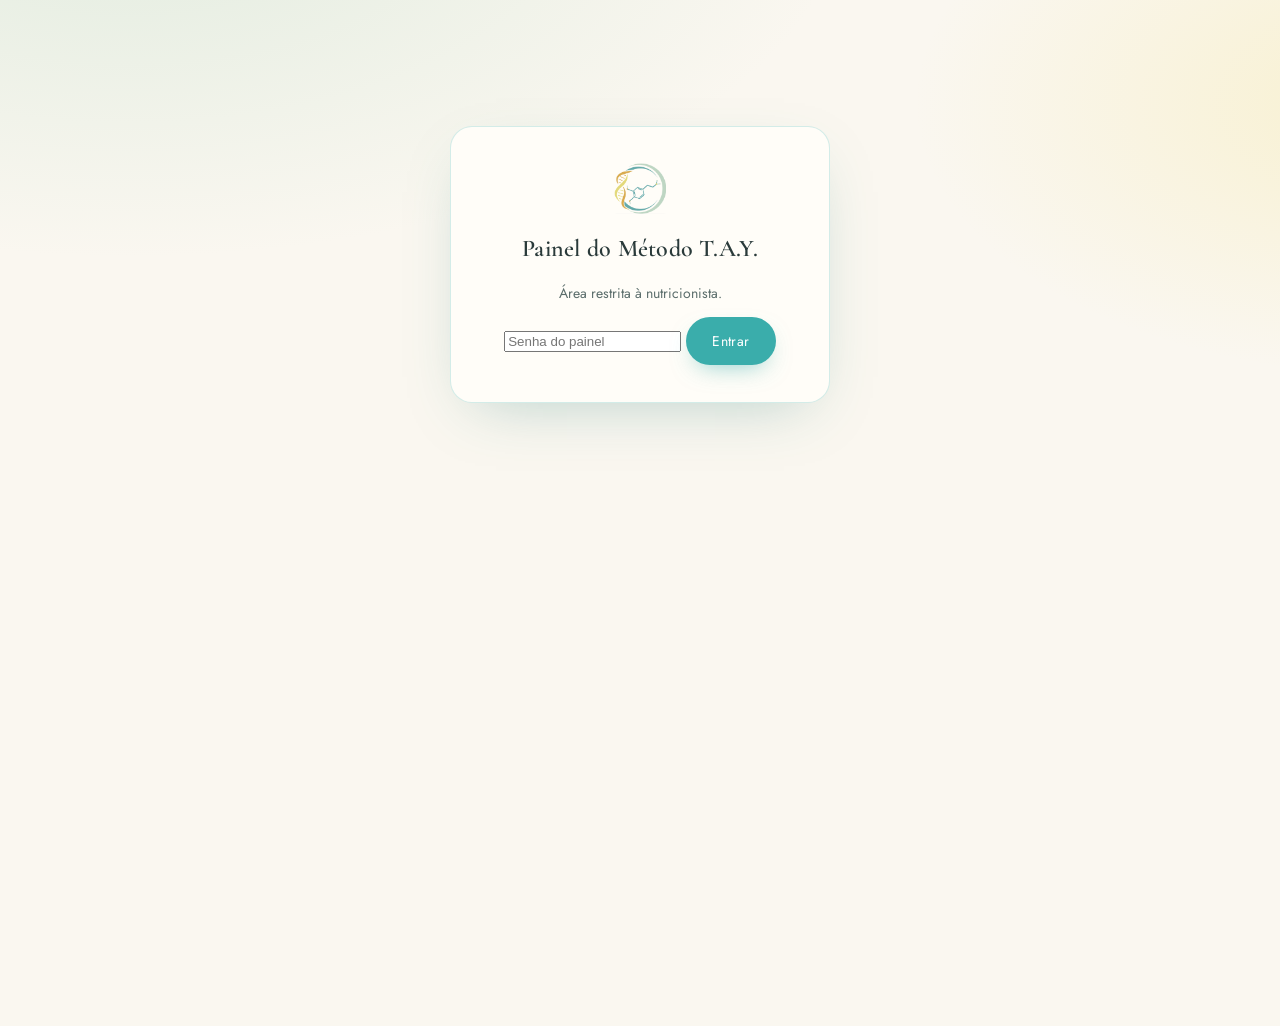
==== dashboard.html @ d7ea4181 "Versão Inicial" ====
<!DOCTYPE html>
<html lang="pt-BR">
<head>
<meta charset="UTF-8">
<meta name="viewport" content="width=device-width, initial-scale=1.0">
<title>Painel · Passaporte T.A.Y.</title>
<link rel="icon" href="assets/logo.png">
<link rel="stylesheet" href="css/style.css">
</head>
<body>

<div id="lock" class="lock-screen">
  <img src="assets/logo.png" alt="" style="width:52px; margin-bottom:14px;">
  <h2 style="margin-top:0;">Painel do Método T.A.Y.</h2>
  <p style="color:var(--ink-soft); font-size:14px;">Área restrita à nutricionista.</p>
  <input type="password" id="passphrase" placeholder="Senha do painel" style="margin-bottom:14px;">
  <button class="btn" id="unlock-btn">Entrar</button>
  <p id="lock-error" style="color:#b5482f; font-size:13px; display:none;">Senha incorreta.</p>
</div>

<div id="dash" class="dash-shell" style="display:none">
  <div class="tay-header" style="margin-bottom:10px;">
    <img src="assets/logo.png" alt="Método T.A.Y." style="width:52px;height:52px;">
    <div class="brand">Painel · Passaporte T.A.Y.</div>
  </div>

  <div class="patient-select">
    <label style="margin:0;">Paciente</label>
    <select id="patient-picker"></select>
    <span id="live-indicator" class="status-pill">● atualizando…</span>
  </div>

  <div id="dash-body">
    <div class="empty-state">Carregando dados…</div>
  </div>
</div>

<script src="js/config-loader.js"></script>
<script src="js/dashboard.js"></script>
</body>
</html>
---- css/style.css ----
@import url('https://fonts.googleapis.com/css2?family=Cormorant+Garamond:ital,wght@0,400;0,500;0,600;1,500&family=Jost:wght@300;400;500;600&display=swap');

:root{
  --teal: rgb(58,173,171);
  --teal-deep: #257a78;
  --sage: rgb(181,216,193);
  --gold: #f2dc6d;
  --amber: #f2a03d;
  --cream: #faf7f0;
  --paper: #fffdf8;
  --ink: #2a3a3a;
  --ink-soft: #5b6d6b;
  --line: rgba(58,173,171,0.22);
  --shadow: 0 20px 60px -25px rgba(37,122,120,0.35);
  --radius: 22px;
}

*{ box-sizing:border-box; }
html{ scroll-behavior:smooth; }
body{
  margin:0;
  font-family:'Jost', sans-serif;
  color:var(--ink);
  background:
    radial-gradient(1200px 600px at 10% -10%, rgba(181,216,193,.35), transparent 60%),
    radial-gradient(900px 500px at 110% 10%, rgba(242,220,109,.25), transparent 55%),
    var(--cream);
  min-height:100vh;
  -webkit-font-smoothing:antialiased;
}

h1,h2,h3,.serif{
  font-family:'Cormorant Garamond', serif;
  font-weight:600;
  letter-spacing:.01em;
}

.eyebrow{
  font-family:'Jost',sans-serif;
  text-transform:uppercase;
  letter-spacing:.28em;
  font-size:11px;
  color:var(--teal-deep);
  font-weight:500;
}

a{ color:var(--teal-deep); }

/* ---------- shell / passport book ---------- */
.tay-shell{
  max-width:760px;
  margin:0 auto;
  padding:38px 20px 90px;
}

.tay-header{
  display:flex;
  align-items:center;
  gap:16px;
  justify-content:center;
  flex-direction:column;
  text-align:center;
  margin-bottom:28px;
}
.tay-header img{ width:64px; height:64px; }
.tay-header .brand{
  font-family:'Cormorant Garamond', serif;
  font-size:15px;
  letter-spacing:.35em;
  text-transform:uppercase;
  color:var(--teal-deep);
}

.passport-cover{
  background:linear-gradient(160deg, var(--teal) 0%, var(--teal-deep) 100%);
  color:var(--paper);
  border-radius:var(--radius);
  padding:54px 34px;
  text-align:center;
  box-shadow:var(--shadow);
  position:relative;
  overflow:hidden;
}
.passport-cover::before{
  content:"";
  position:absolute; inset:10px;
  border:1px solid rgba(255,255,255,.35);
  border-radius:16px;
  pointer-events:none;
}
.passport-cover .kicker{
  text-transform:uppercase;
  letter-spacing:.4em;
  font-size:11px;
  opacity:.85;
  margin-bottom:14px;
}
.passport-cover h1{
  font-size:44px;
  margin:0 0 10px;
  color:#fff;
}
.passport-cover .sub{
  font-style:italic;
  font-size:17px;
  opacity:.92;
  max-width:420px;
  margin:18px auto 0;
  line-height:1.6;
}
.passport-cover .stamp-count{
  margin-top:30px;
  display:inline-flex;
  gap:8px;
  align-items:center;
  background:rgba(255,255,255,.14);
  border:1px solid rgba(255,255,255,.35);
  padding:8px 18px;
  border-radius:999px;
  font-size:13px;
  letter-spacing:.05em;
}

/* ---------- tabs ---------- */
.tabs{
  display:flex;
  gap:6px;
  overflow-x:auto;
  margin:30px 0 22px;
  padding-bottom:4px;
}
.tab-btn{
  flex:0 0 auto;
  border:1px solid var(--line);
  background:var(--paper);
  color:var(--ink-soft);
  padding:10px 18px;
  border-radius:999px;
  font-family:'Jost',sans-serif;
  font-size:13px;
  letter-spacing:.03em;
  cursor:pointer;
  transition:.2s;
  white-space:nowrap;
}
.tab-btn.active{
  background:var(--teal);
  border-color:var(--teal);
  color:#fff;
}

.page{
  display:none;
  background:var(--paper);
  border-radius:var(--radius);
  padding:36px 30px;
  box-shadow:var(--shadow);
  border:1px solid var(--line);
  animation:fade .35s ease;
}
.page.active{ display:block; }
@keyframes fade{ from{opacity:0; transform:translateY(6px);} to{opacity:1; transform:none;} }

.page h2{ font-size:28px; margin-top:0; color:var(--teal-deep); }
.page p{ line-height:1.75; color:var(--ink-soft); }
.divider{ height:1px; background:var(--line); margin:22px 0; border:none; }

/* ---------- form ---------- */
label{
  display:block;
  font-size:12px;
  text-transform:uppercase;
  letter-spacing:.12em;
  color:var(--teal-deep);
  margin:18px 0 7px;
  font-weight:500;
}
input[type=text], input[type=date], input[type=number], select, textarea{
  width:100%;
  padding:12px 14px;
  border-radius:12px;
  border:1px solid var(--line);
  background:#fff;
  font-family:'Jost',sans-serif;
  font-size:14.5px;
  color:var(--ink);
}
textarea{ min-height:80px; resize:vertical; }
input:focus, select:focus, textarea:focus{
  outline:2px solid var(--teal);
  outline-offset:1px;
}

.chip-group{ display:flex; flex-wrap:wrap; gap:8px; }
.chip{
  border:1px solid var(--line);
  padding:9px 15px;
  border-radius:999px;
  cursor:pointer;
  font-size:13.5px;
  background:#fff;
  color:var(--ink-soft);
  transition:.15s;
  user-select:none;
}
.chip.selected{
  background:var(--sage);
  border-color:var(--teal);
  color:var(--teal-deep);
  font-weight:500;
}
.chip.multi.selected{ background:var(--gold); border-color:var(--amber); color:#6b4c14; }

.stars{ display:flex; gap:6px; font-size:26px; cursor:pointer; }
.stars span{ color:#e4dfce; transition:.15s; }
.stars span.on{ color:var(--amber); }

.btn{
  display:inline-flex; align-items:center; gap:8px;
  background:var(--teal);
  color:#fff;
  border:none;
  padding:14px 26px;
  border-radius:999px;
  font-family:'Jost',sans-serif;
  font-size:14px;
  letter-spacing:.03em;
  cursor:pointer;
  transition:.2s;
  box-shadow:0 10px 24px -10px rgba(58,173,171,.6);
}
.btn:hover{ background:var(--teal-deep); }
.btn.secondary{
  background:transparent; color:var(--teal-deep); border:1px solid var(--teal);
  box-shadow:none;
}
.btn.small{ padding:8px 16px; font-size:12.5px; }

.status-pill{
  display:inline-flex; align-items:center; gap:6px;
  font-size:12px; padding:6px 12px; border-radius:999px;
  background:var(--sage); color:var(--teal-deep); margin-top:14px;
}
.status-pill.offline{ background:#f7e6c9; color:#8a5b16; }
.status-pill.pending{ background:#fbeecb; color:#8a5b16; }

/* ---------- stamp card ---------- */
.stamp-card{
  border:1px solid var(--line);
  border-radius:16px;
  padding:20px;
  margin-bottom:14px;
  background:linear-gradient(180deg,#fff,var(--paper));
  position:relative;
}
.stamp-card .num{
  position:absolute; top:16px; right:18px;
  font-family:'Cormorant Garamond',serif;
  font-size:34px;
  color:var(--sage);
  font-weight:600;
}
.stamp-card h4{ margin:0 0 4px; font-family:'Cormorant Garamond',serif; font-size:21px; color:var(--teal-deep); }
.stamp-card .meta{ font-size:12px; color:var(--ink-soft); margin-bottom:10px; }
.stamp-card .phrase{ font-style:italic; color:var(--ink); }
.tag-row{ display:flex; flex-wrap:wrap; gap:6px; margin-top:10px; }
.tag{ font-size:11.5px; background:var(--sage); color:var(--teal-deep); padding:4px 10px; border-radius:999px; }

/* ---------- missions / wishlist ---------- */
.mission-item{
  display:flex; align-items:center; gap:12px;
  padding:13px 4px; border-bottom:1px dashed var(--line);
}
.mission-item input{ width:19px; height:19px; accent-color:var(--teal); }
.mission-item span{ flex:1; }
.mission-item.done span{ text-decoration:line-through; color:var(--ink-soft); }

.wishlist-cat{ margin-bottom:22px; }
.wishlist-cat h3{ font-size:19px; color:var(--teal-deep); margin-bottom:8px; }
.wishlist-row{ display:flex; gap:8px; margin-bottom:8px; }
.wishlist-row input[type=checkbox]{ width:18px; accent-color:var(--teal); }
.wishlist-row input[type=text]{ flex:1; }

/* ---------- visto grid ---------- */
.visto-grid{ display:grid; grid-template-columns:repeat(auto-fill,minmax(140px,1fr)); gap:14px; }
.visto-card{
  text-align:center; border:1px solid var(--line); border-radius:16px;
  padding:18px 10px; background:#fff;
}
.visto-card .emoji{ font-size:30px; }
.visto-card .count{ font-family:'Cormorant Garamond',serif; font-size:26px; color:var(--teal-deep); margin:4px 0; }
.visto-card .name{ font-size:12px; text-transform:uppercase; letter-spacing:.08em; color:var(--ink-soft); }

/* ---------- footer/closing ---------- */
.closing{ text-align:center; padding:20px 0; }
.closing p{ font-family:'Cormorant Garamond',serif; font-size:19px; font-style:italic; line-height:1.9; }
.gold-line{ width:60px; height:2px; background:linear-gradient(90deg,var(--gold),var(--amber)); margin:24px auto; border-radius:2px; }

/* ---------- dashboard ---------- */
.dash-shell{ max-width:1100px; margin:0 auto; padding:34px 22px 80px; }
.dash-grid{ display:grid; grid-template-columns:repeat(auto-fit,minmax(200px,1fr)); gap:16px; margin:22px 0 30px; }
.stat-card{
  background:var(--paper); border:1px solid var(--line); border-radius:18px; padding:20px;
  box-shadow:var(--shadow);
}
.stat-card .label{ font-size:11.5px; text-transform:uppercase; letter-spacing:.1em; color:var(--ink-soft); }
.stat-card .value{ font-family:'Cormorant Garamond',serif; font-size:38px; color:var(--teal-deep); margin-top:4px; }
.progress-bar{ height:8px; border-radius:99px; background:var(--sage); overflow:hidden; margin-top:10px; }
.progress-bar > div{ height:100%; background:linear-gradient(90deg,var(--teal),var(--gold)); }

.patient-select{ display:flex; gap:10px; align-items:center; margin-bottom:6px; flex-wrap:wrap; }

.lock-screen{
  max-width:380px; margin:14vh auto; background:var(--paper); border-radius:var(--radius);
  padding:36px; text-align:center; box-shadow:var(--shadow); border:1px solid var(--line);
}

.timeline-entry{ display:flex; gap:16px; padding:16px 0; border-bottom:1px dashed var(--line); }
.timeline-entry .dot{ width:10px; height:10px; border-radius:50%; background:var(--teal); margin-top:6px; flex:0 0 auto; }

.empty-state{ text-align:center; padding:50px 20px; color:var(--ink-soft); }

@media (max-width:560px){
  .passport-cover h1{ font-size:32px; }
  .page{ padding:26px 18px; }
}
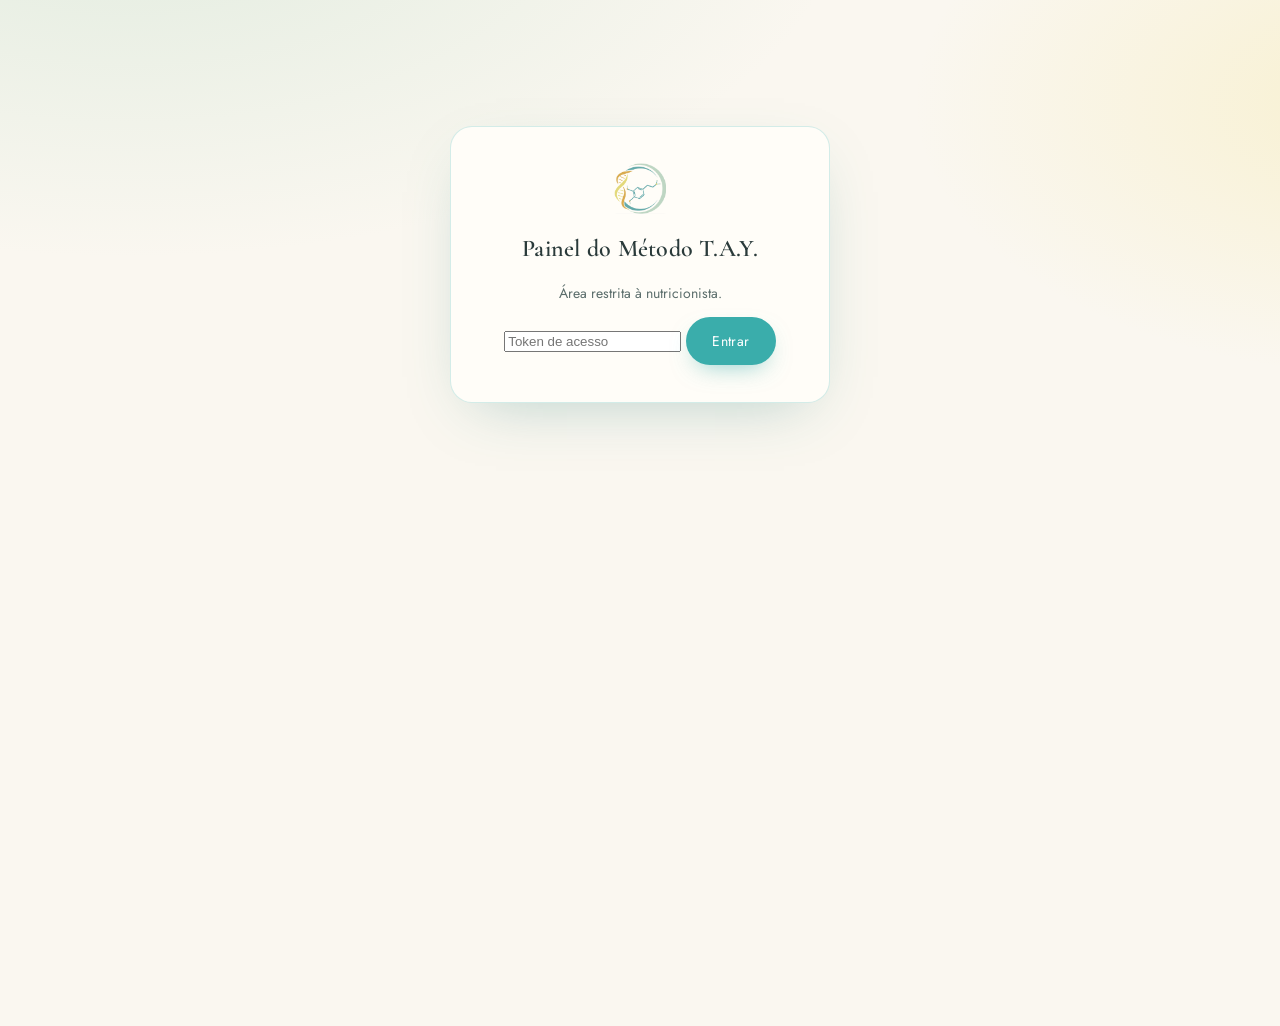
==== commit f2a73141: "Atualizações de Links automáticos" ====
--- a/dashboard.html
+++ b/dashboard.html
@@ -13,9 +13,9 @@
   <img src="assets/logo.png" alt="" style="width:52px; margin-bottom:14px;">
   <h2 style="margin-top:0;">Painel do Método T.A.Y.</h2>
   <p style="color:var(--ink-soft); font-size:14px;">Área restrita à nutricionista.</p>
-  <input type="password" id="passphrase" placeholder="Senha do painel" style="margin-bottom:14px;">
+  <input type="password" id="passphrase" placeholder="Token de acesso" style="margin-bottom:14px;">
   <button class="btn" id="unlock-btn">Entrar</button>
-  <p id="lock-error" style="color:#b5482f; font-size:13px; display:none;">Senha incorreta.</p>
+  <p id="lock-error" style="color:#b5482f; font-size:13px; display:none;">Token incorreto ou backend indisponível.</p>
 </div>
 
 <div id="dash" class="dash-shell" style="display:none">
@@ -24,15 +24,78 @@
     <div class="brand">Painel · Passaporte T.A.Y.</div>
   </div>
 
-  <div class="patient-select">
-    <label style="margin:0;">Paciente</label>
-    <select id="patient-picker"></select>
-    <span id="live-indicator" class="status-pill">● atualizando…</span>
+  <div class="tabs" id="main-tabs" style="justify-content:center;">
+    <button class="tab-btn active" data-tab="acompanhamento">Acompanhamento</button>
+    <button class="tab-btn" data-tab="pacientes">Pacientes</button>
   </div>
 
-  <div id="dash-body">
-    <div class="empty-state">Carregando dados…</div>
-  </div>
+  <!-- ===================== ABA: ACOMPANHAMENTO ===================== -->
+  <section id="tab-acompanhamento" class="dash-tab active">
+    <div class="patient-select">
+      <label style="margin:0;">Paciente</label>
+      <select id="patient-picker"></select>
+      <span id="live-indicator" class="status-pill">● atualizando…</span>
+      <button type="button" class="btn secondary small" id="logout-btn">Sair</button>
+    </div>
+
+    <div id="dash-body">
+      <div class="empty-state">Carregando dados…</div>
+    </div>
+  </section>
+
+  <!-- ===================== ABA: PACIENTES ===================== -->
+  <section id="tab-pacientes" class="dash-tab">
+    <div class="stat-card" style="margin-bottom:24px;">
+      <h3 id="pf-title" style="margin-top:0;">Nova paciente</h3>
+      <form id="patient-form">
+        <label>Nome da paciente</label>
+        <input type="text" id="pf-name" required placeholder="Ex.: Lígia">
+
+        <label>Link do passaporte dela</label>
+        <div style="display:flex; gap:8px; align-items:center; flex-wrap:wrap;">
+          <code id="pf-link-preview" style="background:#fff; padding:8px 12px; border-radius:8px; border:1px solid var(--line); font-size:12.5px; word-break:break-all;">—</code>
+          <button type="button" class="btn secondary small" id="pf-edit-id-btn">editar id</button>
+        </div>
+        <input type="text" id="pf-id" style="display:none; margin-top:8px;" placeholder="id-da-paciente">
+
+        <label>Saudação (opcional)</label>
+        <input type="text" id="pf-saudacao" placeholder="Bem-vinda ao seu Passaporte, [Nome]">
+
+        <label>Epígrafe — frase de abertura (opcional)</label>
+        <input type="text" id="pf-epigrafe" placeholder="Nem toda viagem exige um avião…">
+
+        <label>Meta de carimbos</label>
+        <input type="number" id="pf-total" value="12" min="1" style="max-width:120px;">
+
+        <label>Rótulo da categoria — singular / plural</label>
+        <div style="display:flex; gap:10px;">
+          <input type="text" id="pf-rotulo-singular" placeholder="Café">
+          <input type="text" id="pf-rotulo-plural" placeholder="Cafeterias">
+        </div>
+
+        <label>Opções de experiência (separadas por vírgula)</label>
+        <textarea id="pf-experiencias" placeholder="Espresso, Cappuccino, Café coado, Chá especial, Outro"></textarea>
+
+        <label>Categorias da lista de desejos (separadas por vírgula)</label>
+        <input type="text" id="pf-categorias" placeholder="Cafeterias, Livrarias, Museus, Parques">
+
+        <label>Missões (uma por linha)</label>
+        <textarea id="pf-missoes" rows="11"></textarea>
+
+        <div style="margin-top:22px; display:flex; gap:12px; align-items:center; flex-wrap:wrap;">
+          <button type="submit" class="btn" id="pf-submit-btn">Salvar paciente</button>
+          <button type="button" class="btn secondary" id="pf-cancel-edit" style="display:none;">Cancelar edição</button>
+          <span id="pf-status" class="status-pill" style="display:none;"></span>
+        </div>
+      </form>
+    </div>
+
+    <div class="stat-card">
+      <h3 style="margin-top:0;">Pacientes cadastradas</h3>
+      <div id="patients-list-admin"></div>
+    </div>
+  </section>
+
 </div>
 
 <script src="js/config-loader.js"></script>
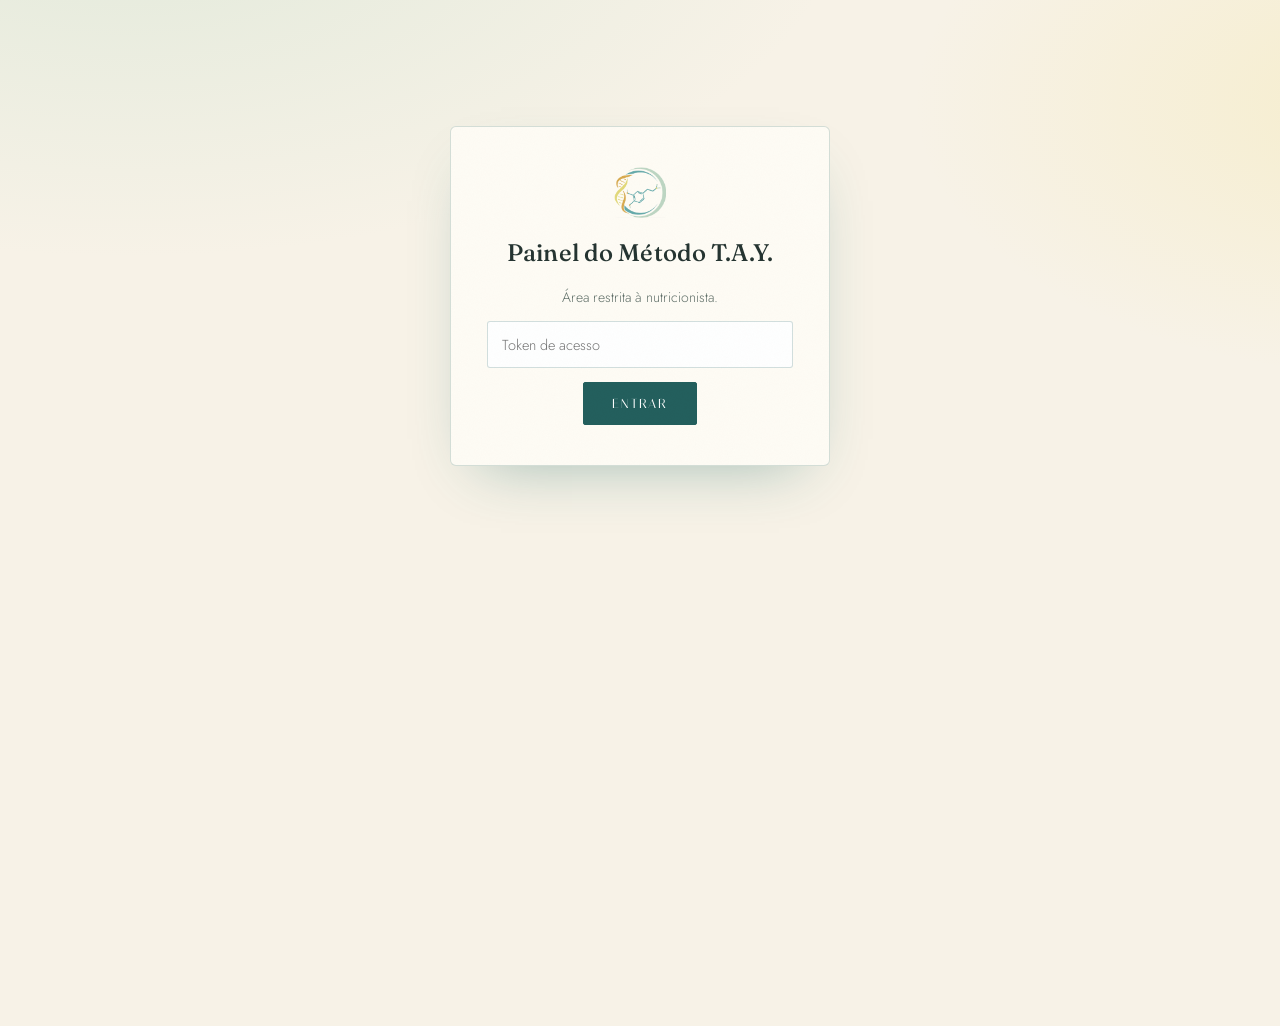
==== commit 5ee4657b: "Atualização de carimbos e fonte" ====
--- a/dashboard.html
+++ b/dashboard.html
@@ -9,7 +9,7 @@
 </head>
 <body>
 
-<div id="lock" class="lock-screen">
+<div id="lock" class="lock-screen grain">
   <img src="assets/logo.png" alt="" style="width:52px; margin-bottom:14px;">
   <h2 style="margin-top:0;">Painel do Método T.A.Y.</h2>
   <p style="color:var(--ink-soft); font-size:14px;">Área restrita à nutricionista.</p>
@@ -67,12 +67,6 @@
         <label>Meta de carimbos</label>
         <input type="number" id="pf-total" value="12" min="1" style="max-width:120px;">
 
-        <label>Rótulo da categoria — singular / plural</label>
-        <div style="display:flex; gap:10px;">
-          <input type="text" id="pf-rotulo-singular" placeholder="Café">
-          <input type="text" id="pf-rotulo-plural" placeholder="Cafeterias">
-        </div>
-
         <label>Opções de experiência (separadas por vírgula)</label>
         <textarea id="pf-experiencias" placeholder="Espresso, Cappuccino, Café coado, Chá especial, Outro"></textarea>
 
--- a/css/style.css
+++ b/css/style.css
@@ -1,18 +1,20 @@
-@import url('https://fonts.googleapis.com/css2?family=Cormorant+Garamond:ital,wght@0,400;0,500;0,600;1,500&family=Jost:wght@300;400;500;600&display=swap');
+@import url('https://fonts.googleapis.com/css2?family=Fraunces:ital,opsz,wght@0,9..144,400;0,9..144,500;0,9..144,600;1,9..144,500;1,9..144,600&family=Cormorant+Garamond:ital,wght@0,500;1,500&family=Italiana&family=Jost:wght@300;400;500&display=swap');
 
 :root{
   --teal: rgb(58,173,171);
-  --teal-deep: #257a78;
+  --teal-deep: #1f6a68;
+  --teal-ink: #235f5d;
   --sage: rgb(181,216,193);
   --gold: #f2dc6d;
   --amber: #f2a03d;
-  --cream: #faf7f0;
-  --paper: #fffdf8;
-  --ink: #2a3a3a;
-  --ink-soft: #5b6d6b;
-  --line: rgba(58,173,171,0.22);
-  --shadow: 0 20px 60px -25px rgba(37,122,120,0.35);
-  --radius: 22px;
+  --cream: #f7f2e7;
+  --paper: #fffcf5;
+  --ink: #253431;
+  --ink-soft: #62716a;
+  --line: rgba(35,95,93,0.20);
+  --hairline: rgba(35,95,93,0.35);
+  --shadow: 0 24px 60px -30px rgba(31,106,104,0.45);
+  --radius: 6px;
 }
 
 *{ box-sizing:border-box; }
@@ -20,31 +22,43 @@
 body{
   margin:0;
   font-family:'Jost', sans-serif;
+  font-weight:300;
   color:var(--ink);
   background:
-    radial-gradient(1200px 600px at 10% -10%, rgba(181,216,193,.35), transparent 60%),
-    radial-gradient(900px 500px at 110% 10%, rgba(242,220,109,.25), transparent 55%),
+    radial-gradient(1200px 600px at 10% -10%, rgba(181,216,193,.32), transparent 60%),
+    radial-gradient(900px 500px at 110% 10%, rgba(242,220,109,.22), transparent 55%),
     var(--cream);
   min-height:100vh;
   -webkit-font-smoothing:antialiased;
 }
 
 h1,h2,h3,.serif{
-  font-family:'Cormorant Garamond', serif;
-  font-weight:600;
-  letter-spacing:.01em;
+  font-family:'Fraunces', serif;
+  font-weight:500;
+  letter-spacing:.005em;
 }
 
 .eyebrow{
-  font-family:'Jost',sans-serif;
-  text-transform:uppercase;
-  letter-spacing:.28em;
+  font-family:'Italiana', serif;
+  text-transform:uppercase;
+  letter-spacing:.32em;
   font-size:11px;
-  color:var(--teal-deep);
-  font-weight:500;
-}
-
-a{ color:var(--teal-deep); }
+  color:var(--teal-ink);
+}
+
+a{ color:var(--teal-ink); }
+
+/* Textura sutil de papel/grão — evita a sensação "flat / gerado por IA" */
+.grain{ position:relative; }
+.grain::after{
+  content:"";
+  position:absolute; inset:0;
+  border-radius:inherit;
+  pointer-events:none;
+  mix-blend-mode:multiply;
+  opacity:.5;
+  background-image:url('data:image/svg+xml;utf8,<svg xmlns="http://www.w3.org/2000/svg" width="140" height="140"><filter id="n"><feTurbulence type="fractalNoise" baseFrequency="0.85" numOctaves="2" stitchTiles="stitch"/><feColorMatrix type="matrix" values="0 0 0 0 0.12  0 0 0 0 0.3  0 0 0 0 0.29  0 0 0 0.05 0"/></filter><rect width="100%" height="100%" filter="url(%23n)"/></svg>');
+}
 
 /* ---------- shell / passport book ---------- */
 .tay-shell{
@@ -56,26 +70,26 @@
 .tay-header{
   display:flex;
   align-items:center;
-  gap:16px;
+  gap:14px;
   justify-content:center;
   flex-direction:column;
   text-align:center;
-  margin-bottom:28px;
-}
-.tay-header img{ width:64px; height:64px; }
+  margin-bottom:30px;
+}
+.tay-header img{ width:58px; height:58px; }
 .tay-header .brand{
-  font-family:'Cormorant Garamond', serif;
-  font-size:15px;
-  letter-spacing:.35em;
-  text-transform:uppercase;
-  color:var(--teal-deep);
+  font-family:'Italiana', serif;
+  font-size:14px;
+  letter-spacing:.4em;
+  text-transform:uppercase;
+  color:var(--teal-ink);
 }
 
 .passport-cover{
-  background:linear-gradient(160deg, var(--teal) 0%, var(--teal-deep) 100%);
+  background:linear-gradient(165deg, #2c8582 0%, #184c4a 100%);
   color:var(--paper);
   border-radius:var(--radius);
-  padding:54px 34px;
+  padding:58px 34px;
   text-align:center;
   box-shadow:var(--shadow);
   position:relative;
@@ -83,244 +97,357 @@
 }
 .passport-cover::before{
   content:"";
-  position:absolute; inset:10px;
-  border:1px solid rgba(255,255,255,.35);
-  border-radius:16px;
+  position:absolute; inset:9px;
+  border:1px solid rgba(242,220,109,.55);
+  border-radius:2px;
   pointer-events:none;
 }
+.passport-cover::after{
+  content:"";
+  position:absolute; inset:16px;
+  border:1px solid rgba(255,255,255,.18);
+  pointer-events:none;
+}
 .passport-cover .kicker{
-  text-transform:uppercase;
-  letter-spacing:.4em;
+  font-family:'Italiana', serif;
+  text-transform:uppercase;
+  letter-spacing:.5em;
   font-size:11px;
-  opacity:.85;
-  margin-bottom:14px;
+  color:var(--gold);
+  margin-bottom:18px;
 }
 .passport-cover h1{
-  font-size:44px;
-  margin:0 0 10px;
-  color:#fff;
+  font-size:42px;
+  font-weight:500;
+  margin:0 0 12px;
+  color:#fffdf6;
 }
 .passport-cover .sub{
+  font-family:'Cormorant Garamond', serif;
   font-style:italic;
-  font-size:17px;
+  font-weight:500;
+  font-size:19px;
   opacity:.92;
   max-width:420px;
-  margin:18px auto 0;
-  line-height:1.6;
+  margin:20px auto 0;
+  line-height:1.65;
 }
 .passport-cover .stamp-count{
-  margin-top:30px;
+  margin-top:32px;
   display:inline-flex;
   gap:8px;
   align-items:center;
-  background:rgba(255,255,255,.14);
-  border:1px solid rgba(255,255,255,.35);
-  padding:8px 18px;
-  border-radius:999px;
-  font-size:13px;
-  letter-spacing:.05em;
-}
-
-/* ---------- tabs ---------- */
+  background:rgba(255,255,255,.08);
+  border:1px solid rgba(242,220,109,.5);
+  padding:9px 22px;
+  font-family:'Italiana', serif;
+  letter-spacing:.12em;
+  font-size:12.5px;
+  color:var(--gold);
+}
+
+/* ---------- tabs (estilo editorial, sublinhado — não "chips" de app) ---------- */
 .tabs{
   display:flex;
-  gap:6px;
+  gap:26px;
   overflow-x:auto;
-  margin:30px 0 22px;
-  padding-bottom:4px;
+  margin:34px 0 26px;
+  padding-bottom:12px;
+  border-bottom:1px solid var(--line);
 }
 .tab-btn{
   flex:0 0 auto;
-  border:1px solid var(--line);
-  background:var(--paper);
+  border:none;
+  background:none;
   color:var(--ink-soft);
-  padding:10px 18px;
-  border-radius:999px;
-  font-family:'Jost',sans-serif;
-  font-size:13px;
-  letter-spacing:.03em;
+  padding:4px 2px 14px;
+  font-family:'Italiana', serif;
+  font-size:12.5px;
+  text-transform:uppercase;
+  letter-spacing:.16em;
   cursor:pointer;
   transition:.2s;
   white-space:nowrap;
-}
-.tab-btn.active{
-  background:var(--teal);
-  border-color:var(--teal);
-  color:#fff;
-}
+  position:relative;
+}
+.tab-btn::after{
+  content:"";
+  position:absolute; left:0; right:0; bottom:-13px;
+  height:2px;
+  background:linear-gradient(90deg,var(--gold),var(--amber));
+  transform:scaleX(0);
+  transition:transform .25s ease;
+}
+.tab-btn.active{ color:var(--teal-ink); }
+.tab-btn.active::after{ transform:scaleX(1); }
 
 .page{
   display:none;
   background:var(--paper);
   border-radius:var(--radius);
-  padding:36px 30px;
+  padding:40px 34px;
   box-shadow:var(--shadow);
   border:1px solid var(--line);
   animation:fade .35s ease;
+  position:relative;
 }
 .page.active{ display:block; }
 @keyframes fade{ from{opacity:0; transform:translateY(6px);} to{opacity:1; transform:none;} }
 
-.page h2{ font-size:28px; margin-top:0; color:var(--teal-deep); }
-.page p{ line-height:1.75; color:var(--ink-soft); }
-.divider{ height:1px; background:var(--line); margin:22px 0; border:none; }
+.page h2{ font-size:27px; margin-top:0; color:var(--teal-ink); }
+.page p{ line-height:1.8; color:var(--ink-soft); }
+.divider{ height:1px; background:var(--line); margin:24px 0; border:none; }
 
 /* ---------- form ---------- */
 label{
   display:block;
-  font-size:12px;
-  text-transform:uppercase;
-  letter-spacing:.12em;
-  color:var(--teal-deep);
-  margin:18px 0 7px;
-  font-weight:500;
-}
-input[type=text], input[type=date], input[type=number], select, textarea{
+  font-family:'Italiana', serif;
+  font-size:11.5px;
+  text-transform:uppercase;
+  letter-spacing:.14em;
+  color:var(--teal-ink);
+  margin:20px 0 8px;
+}
+input[type=text], input[type=date], input[type=number], input[type=password], select, textarea{
   width:100%;
   padding:12px 14px;
-  border-radius:12px;
+  border-radius:3px;
   border:1px solid var(--line);
   background:#fff;
   font-family:'Jost',sans-serif;
+  font-weight:300;
   font-size:14.5px;
   color:var(--ink);
 }
 textarea{ min-height:80px; resize:vertical; }
 input:focus, select:focus, textarea:focus{
-  outline:2px solid var(--teal);
+  outline:1.5px solid var(--teal);
   outline-offset:1px;
 }
 
 .chip-group{ display:flex; flex-wrap:wrap; gap:8px; }
 .chip{
   border:1px solid var(--line);
-  padding:9px 15px;
-  border-radius:999px;
+  padding:9px 16px;
+  border-radius:2px;
   cursor:pointer;
-  font-size:13.5px;
+  font-size:13px;
+  letter-spacing:.02em;
   background:#fff;
   color:var(--ink-soft);
   transition:.15s;
   user-select:none;
 }
 .chip.selected{
-  background:var(--sage);
-  border-color:var(--teal);
-  color:var(--teal-deep);
-  font-weight:500;
-}
-.chip.multi.selected{ background:var(--gold); border-color:var(--amber); color:#6b4c14; }
-
-.stars{ display:flex; gap:6px; font-size:26px; cursor:pointer; }
+  background:var(--teal-ink);
+  border-color:var(--teal-ink);
+  color:#fff;
+}
+.chip.multi.selected{ background:#fff; border-color:var(--amber); color:#8a5b16; box-shadow:inset 0 0 0 1px var(--amber); }
+
+.stars{ display:flex; gap:6px; font-size:24px; cursor:pointer; }
 .stars span{ color:#e4dfce; transition:.15s; }
 .stars span.on{ color:var(--amber); }
 
+/* ---------- botões: estilo boutique/editorial, não "app SaaS" ---------- */
 .btn{
   display:inline-flex; align-items:center; gap:8px;
-  background:var(--teal);
+  background:var(--teal-ink);
   color:#fff;
-  border:none;
-  padding:14px 26px;
-  border-radius:999px;
-  font-family:'Jost',sans-serif;
-  font-size:14px;
-  letter-spacing:.03em;
+  border:1px solid var(--teal-ink);
+  padding:13px 28px;
+  border-radius:2px;
+  font-family:'Italiana', serif;
+  font-size:12.5px;
+  text-transform:uppercase;
+  letter-spacing:.14em;
   cursor:pointer;
   transition:.2s;
-  box-shadow:0 10px 24px -10px rgba(58,173,171,.6);
-}
-.btn:hover{ background:var(--teal-deep); }
+}
+.btn:hover{ background:#164e4c; }
 .btn.secondary{
-  background:transparent; color:var(--teal-deep); border:1px solid var(--teal);
-  box-shadow:none;
-}
-.btn.small{ padding:8px 16px; font-size:12.5px; }
+  background:transparent; color:var(--teal-ink); border:1px solid var(--teal-ink);
+}
+.btn.secondary:hover{ background:rgba(31,106,104,.08); }
+.btn.small{ padding:8px 16px; font-size:11px; }
 
 .status-pill{
   display:inline-flex; align-items:center; gap:6px;
-  font-size:12px; padding:6px 12px; border-radius:999px;
-  background:var(--sage); color:var(--teal-deep); margin-top:14px;
+  font-family:'Jost',sans-serif;
+  font-size:12px; padding:6px 13px; border-radius:2px;
+  background:var(--sage); color:var(--teal-ink); margin-top:14px;
 }
 .status-pill.offline{ background:#f7e6c9; color:#8a5b16; }
 .status-pill.pending{ background:#fbeecb; color:#8a5b16; }
 
-/* ---------- stamp card ---------- */
+/* ---------- carimbo — pensado como selo/carimbo de passaporte de verdade ---------- */
 .stamp-card{
+  background:var(--paper);
+  border:1px solid var(--hairline);
+  border-radius:3px;
+  padding:26px 28px 24px;
+  margin-bottom:26px;
+  position:relative;
+  box-shadow:0 16px 34px -22px rgba(31,106,104,.5);
+}
+.stamp-card::before{
+  content:"";
+  position:absolute; inset:6px;
   border:1px solid var(--line);
-  border-radius:16px;
-  padding:20px;
+  pointer-events:none;
+}
+.stamp-card:nth-child(3n){ transform:rotate(-.4deg); }
+.stamp-card:nth-child(3n+1){ transform:rotate(.35deg); }
+.stamp-card:nth-child(3n+2){ transform:rotate(-.2deg); }
+
+.stamp-card .num{
+  position:absolute; top:-16px; right:20px;
+  width:60px; height:60px;
+  border-radius:50%;
+  border:1.5px solid var(--teal-ink);
+  display:flex; align-items:center; justify-content:center;
+  font-family:'Italiana', serif;
+  font-size:19px;
+  color:var(--teal-ink);
+  background:var(--paper);
+  box-shadow:0 8px 18px -8px rgba(31,106,104,.45);
+  transform:rotate(7deg);
+}
+.stamp-card .num::before{
+  content:"";
+  position:absolute; inset:5px;
+  border:1px dashed var(--teal-ink);
+  border-radius:50%;
+  opacity:.55;
+}
+.stamp-card h4{
+  margin:6px 66px 8px 0;
+  font-family:'Italiana', serif;
+  font-weight:400;
+  font-size:19px;
+  letter-spacing:.03em;
+  text-transform:uppercase;
+  color:var(--ink);
+  line-height:1.4;
+}
+.stamp-card .meta{
+  font-family:'Jost',sans-serif;
+  font-size:11.5px;
+  letter-spacing:.08em;
+  text-transform:uppercase;
+  color:var(--ink-soft);
   margin-bottom:14px;
-  background:linear-gradient(180deg,#fff,var(--paper));
+  padding-bottom:12px;
+  border-bottom:1px dashed var(--line);
+}
+.stamp-card .phrase{
+  font-family:'Fraunces', serif;
+  font-style:italic;
+  font-weight:500;
+  font-size:19px;
+  line-height:1.55;
+  color:var(--ink);
   position:relative;
-}
-.stamp-card .num{
-  position:absolute; top:16px; right:18px;
-  font-family:'Cormorant Garamond',serif;
-  font-size:34px;
-  color:var(--sage);
-  font-weight:600;
-}
-.stamp-card h4{ margin:0 0 4px; font-family:'Cormorant Garamond',serif; font-size:21px; color:var(--teal-deep); }
-.stamp-card .meta{ font-size:12px; color:var(--ink-soft); margin-bottom:10px; }
-.stamp-card .phrase{ font-style:italic; color:var(--ink); }
-.tag-row{ display:flex; flex-wrap:wrap; gap:6px; margin-top:10px; }
-.tag{ font-size:11.5px; background:var(--sage); color:var(--teal-deep); padding:4px 10px; border-radius:999px; }
+  padding-left:22px;
+}
+.stamp-card .phrase::before{
+  content:"“";
+  position:absolute; left:-4px; top:-6px;
+  font-family:'Fraunces', serif;
+  font-size:38px;
+  color:var(--gold);
+  line-height:1;
+}
+.tag-row{ display:flex; flex-wrap:wrap; gap:8px; margin-top:14px; }
+.tag{
+  font-family:'Jost', sans-serif;
+  font-size:10.5px;
+  text-transform:uppercase;
+  letter-spacing:.08em;
+  color:var(--teal-ink);
+  background:transparent;
+  border:1px solid var(--hairline);
+  padding:5px 11px;
+  border-radius:2px;
+}
 
 /* ---------- missions / wishlist ---------- */
 .mission-item{
   display:flex; align-items:center; gap:12px;
-  padding:13px 4px; border-bottom:1px dashed var(--line);
-}
-.mission-item input{ width:19px; height:19px; accent-color:var(--teal); }
-.mission-item span{ flex:1; }
+  padding:14px 4px; border-bottom:1px dashed var(--line);
+}
+.mission-item input{ width:18px; height:18px; accent-color:var(--teal-ink); }
+.mission-item span{ flex:1; font-family:'Cormorant Garamond', serif; font-size:17px; }
 .mission-item.done span{ text-decoration:line-through; color:var(--ink-soft); }
 
-.wishlist-cat{ margin-bottom:22px; }
-.wishlist-cat h3{ font-size:19px; color:var(--teal-deep); margin-bottom:8px; }
+.wishlist-cat{ margin-bottom:26px; }
+.wishlist-cat h3{
+  font-family:'Italiana', serif;
+  font-weight:400;
+  text-transform:uppercase;
+  letter-spacing:.1em;
+  font-size:16px;
+  color:var(--teal-ink);
+  margin-bottom:10px;
+  display:flex; align-items:center; gap:10px;
+}
+.remove-cat-btn{
+  border:1px solid var(--hairline); background:none; color:var(--ink-soft);
+  width:20px; height:20px; border-radius:50%; font-size:11px; line-height:1; cursor:pointer;
+  display:inline-flex; align-items:center; justify-content:center;
+}
+.remove-cat-btn:hover{ border-color:#a04a2f; color:#a04a2f; }
 .wishlist-row{ display:flex; gap:8px; margin-bottom:8px; }
-.wishlist-row input[type=checkbox]{ width:18px; accent-color:var(--teal); }
+.wishlist-row input[type=checkbox]{ width:18px; accent-color:var(--teal-ink); }
 .wishlist-row input[type=text]{ flex:1; }
+.new-cat-form{ border-top:1px solid var(--line); padding-top:20px; margin-top:8px; }
+.new-cat-form h3{ color:var(--ink-soft); }
 
 /* ---------- visto grid ---------- */
 .visto-grid{ display:grid; grid-template-columns:repeat(auto-fill,minmax(140px,1fr)); gap:14px; }
 .visto-card{
-  text-align:center; border:1px solid var(--line); border-radius:16px;
-  padding:18px 10px; background:#fff;
-}
-.visto-card .emoji{ font-size:30px; }
-.visto-card .count{ font-family:'Cormorant Garamond',serif; font-size:26px; color:var(--teal-deep); margin:4px 0; }
-.visto-card .name{ font-size:12px; text-transform:uppercase; letter-spacing:.08em; color:var(--ink-soft); }
+  text-align:center; border:1px solid var(--hairline); border-radius:3px;
+  padding:20px 10px; background:#fff; position:relative;
+}
+.visto-card .emoji{ font-size:28px; }
+.visto-card .count{ font-family:'Fraunces', serif; font-weight:500; font-size:26px; color:var(--teal-ink); margin:6px 0 2px; }
+.visto-card .name{ font-family:'Italiana', serif; font-size:11px; text-transform:uppercase; letter-spacing:.1em; color:var(--ink-soft); }
 
 /* ---------- footer/closing ---------- */
-.closing{ text-align:center; padding:20px 0; }
-.closing p{ font-family:'Cormorant Garamond',serif; font-size:19px; font-style:italic; line-height:1.9; }
-.gold-line{ width:60px; height:2px; background:linear-gradient(90deg,var(--gold),var(--amber)); margin:24px auto; border-radius:2px; }
+.closing{ text-align:center; padding:24px 0 4px; }
+.closing p{ font-family:'Cormorant Garamond',serif; font-size:20px; font-weight:500; font-style:italic; line-height:1.9; color:var(--ink); }
+.gold-line{ width:54px; height:1px; background:linear-gradient(90deg,var(--gold),var(--amber)); margin:26px auto; }
 
 /* ---------- dashboard ---------- */
+.dash-tab{ display:none; }
+.dash-tab.active{ display:block; animation:fade .3s ease; }
 .dash-shell{ max-width:1100px; margin:0 auto; padding:34px 22px 80px; }
 .dash-grid{ display:grid; grid-template-columns:repeat(auto-fit,minmax(200px,1fr)); gap:16px; margin:22px 0 30px; }
 .stat-card{
-  background:var(--paper); border:1px solid var(--line); border-radius:18px; padding:20px;
+  background:var(--paper); border:1px solid var(--hairline); border-radius:3px; padding:22px;
   box-shadow:var(--shadow);
 }
-.stat-card .label{ font-size:11.5px; text-transform:uppercase; letter-spacing:.1em; color:var(--ink-soft); }
-.stat-card .value{ font-family:'Cormorant Garamond',serif; font-size:38px; color:var(--teal-deep); margin-top:4px; }
-.progress-bar{ height:8px; border-radius:99px; background:var(--sage); overflow:hidden; margin-top:10px; }
+.stat-card .label{ font-family:'Italiana', serif; font-size:11px; text-transform:uppercase; letter-spacing:.1em; color:var(--ink-soft); }
+.stat-card .value{ font-family:'Fraunces', serif; font-weight:500; font-size:36px; color:var(--teal-ink); margin-top:6px; }
+.progress-bar{ height:6px; border-radius:0; background:var(--sage); overflow:hidden; margin-top:12px; }
 .progress-bar > div{ height:100%; background:linear-gradient(90deg,var(--teal),var(--gold)); }
 
 .patient-select{ display:flex; gap:10px; align-items:center; margin-bottom:6px; flex-wrap:wrap; }
 
 .lock-screen{
   max-width:380px; margin:14vh auto; background:var(--paper); border-radius:var(--radius);
-  padding:36px; text-align:center; box-shadow:var(--shadow); border:1px solid var(--line);
-}
-
-.timeline-entry{ display:flex; gap:16px; padding:16px 0; border-bottom:1px dashed var(--line); }
-.timeline-entry .dot{ width:10px; height:10px; border-radius:50%; background:var(--teal); margin-top:6px; flex:0 0 auto; }
-
-.empty-state{ text-align:center; padding:50px 20px; color:var(--ink-soft); }
+  padding:40px 36px; text-align:center; box-shadow:var(--shadow); border:1px solid var(--line);
+}
+
+.timeline-entry{ display:flex; gap:16px; padding:17px 0; border-bottom:1px dashed var(--line); }
+.timeline-entry .dot{ width:7px; height:7px; border-radius:50%; background:var(--teal-ink); margin-top:8px; flex:0 0 auto; }
+.timeline-entry strong{ font-family:'Italiana', serif; font-weight:400; letter-spacing:.02em; text-transform:uppercase; font-size:14.5px; }
+
+.empty-state{ text-align:center; padding:50px 20px; color:var(--ink-soft); font-family:'Cormorant Garamond',serif; font-size:17px; font-style:italic; }
 
 @media (max-width:560px){
-  .passport-cover h1{ font-size:32px; }
-  .page{ padding:26px 18px; }
-}
+  .passport-cover h1{ font-size:30px; }
+  .page{ padding:28px 20px; }
+  .stamp-card h4{ margin-right:0; padding-top:36px; }
+  .stamp-card .num{ top:-14px; right:14px; width:52px; height:52px; font-size:16px; }
+}
